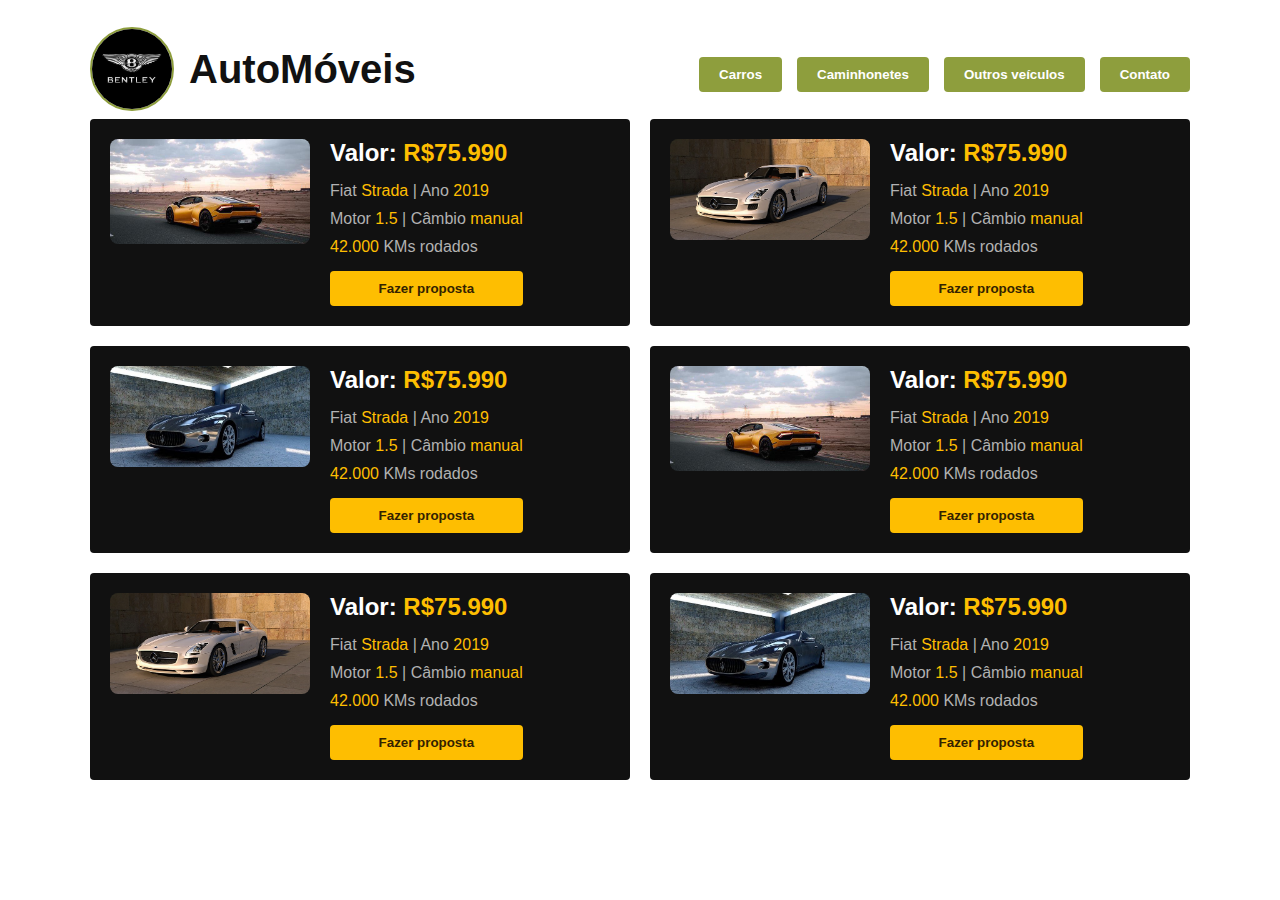
==== loja-carros-3/index.html @ ff147b7c "Atividades" ====
<!DOCTYPE html>
<html lang="pt-BR">
<head>
    <meta charset="UTF-8">
    <meta name="viewport" content="width=device-width, initial-scale=1.0">
    <title>AutoMóveis</title>
    <link rel="stylesheet" href="style.css">
</head>
<body>
    <header>
        <img src="imagens/car-icon.jpg" alt="icon">
        <h1>AutoMóveis</h1>
        <div class="nav-bar">
        <button>Carros</button>
        <button>Caminhonetes</button>
        <button>Outros veículos</button>
        <button>Contato</button>
    </div>
    </header>
    
    <div class="car-list">
        <div class="car-item">
            <img src="imagens/car-1.jpg" alt="Carro">
            <div class="details">
                <h2>Valor: <span class="highlight">R$75.990</span></h2>
                <p>Fiat <span class="highlight">Strada</span> | Ano <span class="highlight">2019</span></p>
                <p>Motor <span class="highlight">1.5</span> | Câmbio <span class="highlight">manual</span></p>
                <p><span class="highlight">42.000</span> KMs rodados</p>
                <button>Fazer proposta</button>
            </div>
        </div>
        <div class="car-item">
            <img src="imagens/car-2.jpg" alt="Carro">
            <div class="details">
                <h2>Valor: <span class="highlight">R$75.990</span></h2>
                <p>Fiat <span class="highlight">Strada</span> | Ano <span class="highlight">2019</span></p>
                <p>Motor <span class="highlight">1.5</span> | Câmbio <span class="highlight">manual</span></p>
                <p><span class="highlight">42.000</span> KMs rodados</p>
                <button>Fazer proposta</button>
            </div>
        </div>
        <div class="car-item">
            <img src="imagens/car-3.jpg" alt="Carro">
            <div class="details">
                <h2>Valor: <span class="highlight">R$75.990</span></h2>
                <p>Fiat <span class="highlight">Strada</span> | Ano <span class="highlight">2019</span></p>
                <p>Motor <span class="highlight">1.5</span> | Câmbio <span class="highlight">manual</span></p>
                <p><span class="highlight">42.000</span> KMs rodados</p>
                <button>Fazer proposta</button>
            </div>
        </div>
        <div class="car-item">
            <img src="imagens/car-1.jpg" alt="Carro">
            <div class="details">
                <h2>Valor: <span class="highlight">R$75.990</span></h2>
                <p>Fiat <span class="highlight">Strada</span> | Ano <span class="highlight">2019</span></p>
                <p>Motor <span class="highlight">1.5</span> | Câmbio <span class="highlight">manual</span></p>
                <p><span class="highlight">42.000</span> KMs rodados</p>
                <button>Fazer proposta</button>
            </div>
        </div>
        <div class="car-item">
            <img src="imagens/car-2.jpg" alt="Carro">
            <div class="details">
                <h2>Valor: <span class="highlight">R$75.990</span></h2>
                <p>Fiat <span class="highlight">Strada</span> | Ano <span class="highlight">2019</span></p>
                <p>Motor <span class="highlight">1.5</span> | Câmbio <span class="highlight">manual</span></p>
                <p><span class="highlight">42.000</span> KMs rodados</p>
                <button>Fazer proposta</button>
            </div>
        </div>
        <div class="car-item">
            <img src="imagens/car-3.jpg" alt="Carro">
            <div class="details">
                <h2>Valor: <span class="highlight">R$75.990</span></h2>
                <p>Fiat <span class="highlight">Strada</span> | Ano <span class="highlight">2019</span></p>
                <p>Motor <span class="highlight">1.5</span> | Câmbio <span class="highlight">manual</span></p>
                <p><span class="highlight">42.000</span> KMs rodados</p>
                <button>Fazer proposta</button>
            </div>
        </div>
        
    </div>
</body>
</html>
---- loja-carros-3/style.css ----
body {
    font-family: Arial, sans-serif;
    background-color: #fff;
    color: #111;
    text-align: center;
    margin: 0;
    padding: 20px;
}

header {
    display: flex;
    align-items: center;
    justify-content: center;
    gap: 15px;
    width: 1100px;
    margin-bottom: 20px;
    margin: 0 auto;
}

header img {
    width: 80px;
    height: 80px;
    border-radius: 50%;
    border: 2px solid #8e9e3d;
}

header h1 {
    font-size: 2.5rem;
    color: #111;
    font-weight: bold;
}

.nav-bar {
    display: flex;
    justify-content: center;
    gap: 15px;
    margin: 20px 0;
    margin-left: auto;
}

.nav-bar button {
    background-color: #8e9e3d;
    color: #fff;
    border: none;
    padding: 10px 20px;
    border-radius: 4px;
    font-weight: bold;
    cursor: pointer;
    transition: background-color 0.3s;
}

.nav-bar button:hover {
    background-color: #aab948;
}

.car-list {
    display: flex;
    flex-wrap: wrap;
    gap: 20px;
    justify-content: center;
}

.car-item {
    background-color: #111;
    color: #febe01;
    display: flex;
    align-items: flex-start;
    gap: 20px;
    padding: 20px;
    width: 500px;
    border-radius: 4px;
    text-align: left;
}

.car-item img {
    width: 200px;
    height: auto;
    border-radius: 8px;
}

.car-item .highlight{
    color: #febe01;
}

.car-item  h2 {
    color: white;
    font-size: 1.5rem;
    margin: 0 0 10px 0;
}

.car-item .details p {
    color: #b2b2b2;
    margin: 5px 0;
}

.car-item .details {
    display: flex;
    flex-direction: column;
}

button {
    background-color: #febe01;
    color: #332200;
    border: none;
    padding: 10px 20px;
    border-radius: 4px;
    font-weight: bold;
    cursor: pointer;
    transition: background-color 0.3s;
    margin-top: 10px;
}

button:hover {
    background-color: #ffcc00;
}


img{
    width: 250px;
    border-radius: 50%;
    
}
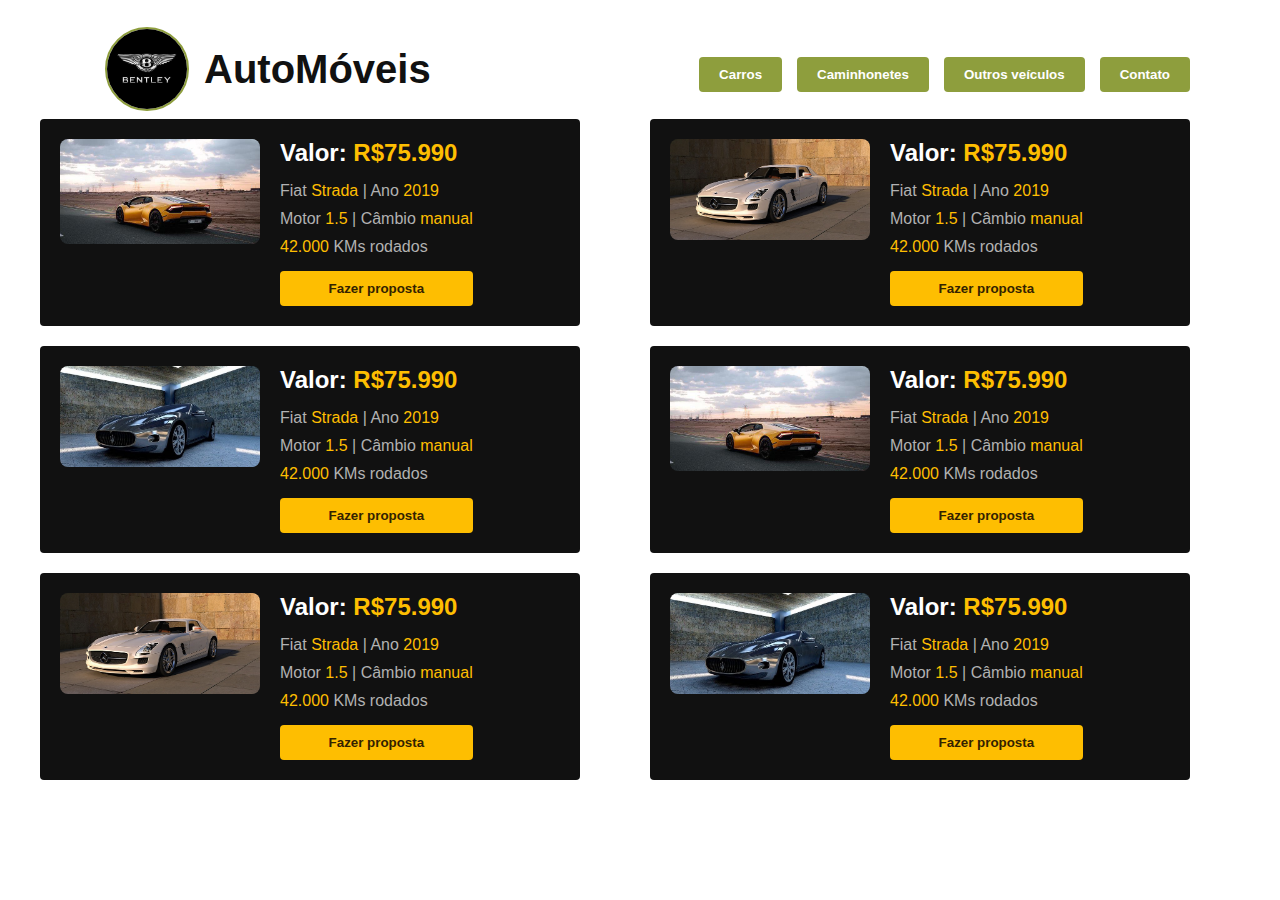
==== commit 1d39da3f: "responsivo" ====
--- a/loja-carros-3/index.html
+++ b/loja-carros-3/index.html
@@ -8,14 +8,16 @@
 </head>
 <body>
     <header>
-        <img src="imagens/car-icon.jpg" alt="icon">
-        <h1>AutoMóveis</h1>
-        <div class="nav-bar">
-        <button>Carros</button>
-        <button>Caminhonetes</button>
-        <button>Outros veículos</button>
-        <button>Contato</button>
-    </div>
+        <div class="container"></div>
+            <img src="imagens/car-icon.jpg" alt="icon">
+            <h1>AutoMóveis</h1>
+            <div class="nav-bar">
+                <button>Carros</button>
+                <button>Caminhonetes</button>
+                <button>Outros veículos</button>
+                <button>Contato</button>
+            </div>
+        </div>
     </header>
     
     <div class="car-list">
--- a/loja-carros-3/style.css
+++ b/loja-carros-3/style.css
@@ -54,10 +54,12 @@
 }
 
 .car-list {
-    display: flex;
-    flex-wrap: wrap;
+    display: grid;
+    grid-template-columns: 1fr 1fr;
     gap: 20px;
-    justify-content: center;
+    width: 1200px;
+    margin: 0 auto;
+
 }
 
 .car-item {
@@ -78,11 +80,11 @@
     border-radius: 8px;
 }
 
-.car-item .highlight{
+.car-item .highlight {
     color: #febe01;
 }
 
-.car-item  h2 {
+.car-item h2 {
     color: white;
     font-size: 1.5rem;
     margin: 0 0 10px 0;
@@ -115,8 +117,150 @@
 }
 
 
-img{
+img {
     width: 250px;
     border-radius: 50%;
-    
+
+}
+
+@media screen and (min-width: 320px) and (max-width: 480px) {
+    .car-list {
+        display: flex; /* Alterna o layout para Flexbox */
+        flex-direction: column; /* Empilha os itens verticalmente */
+        gap: 15px; /* Espaçamento entre os itens */
+        padding: 10px; /* Margem interna */
+    }
+
+    .car-item {
+        display: flex;
+        flex-direction: column;
+        background-color: black;
+        color: white;
+        border: 1px solid #ddd; /* Borda para destaque */
+        border-radius: 5px; /* Bordas arredondadas */
+        overflow: hidden;
+        width: 100%; /* Ocupa toda a largura da tela */
+        max-width: 250px; /* Evita que fique muito largo */
+        margin: 0 auto; /* Centraliza horizontalmente */
+        box-shadow: 0px 4px 6px rgba(0, 0, 0, 0.2); /* Sombra sutil */
+    }
+
+    .car-item img {
+        width: 100%; /* Imagem ocupa toda a largura */
+        height: auto;
+        display: block; /* Remove espaços extras */
+    }
+
+    .details {
+        padding: 10px;
+        
+    }
+
+    .details h2 {
+        color: #ffc107; /* Cor amarela para destaque */
+        font-size: 18px;
+        margin-bottom: 8px;
+    }
+
+    .details p {
+        margin: 5px 0;
+        font-size: 14px;
+    }
+
+    .details button {
+        background-color: #ffc107;
+        color: black;
+        border: none;
+        padding: 8px 12px;
+        font-size: 14px;
+        border-radius: 5px;
+        cursor: pointer;
+        text-transform: uppercase;
+    }
+
+    /* Container principal */
+    .container {
+        display: flex;
+        flex-direction: column;
+        align-items: center; /* Centraliza horizontalmente */
+        padding: 10px;
+    }
+
+    /* Logo */
+    .container img {
+        width: 80px; /* Tamanho do logo */
+        margin-bottom: 10px; /* Espaço abaixo do logo */
+    }
+
+    /* Título */
+    .container h1 {
+        font-size: 20px;
+        text-align: center;
+        margin-bottom: 15px; /* Espaço abaixo do título */
+    }
+
+    /* Botões */
+    .nav-bar {
+        display: grid; /* Alinha em duas colunas */
+        grid-template-columns: 1fr 1fr; /* Duas colunas iguais */
+        gap: 10px; /* Espaçamento entre botões */
+        width: 100%; /* Ocupa toda a largura */
+        max-width: 300px; /* Limita a largura máxima */
+    }
+
+    .nav-bar button {
+        padding: 12px;
+        font-size: 14px;
+        text-align: center;
+        background-color: #a6b300;
+        color: white;
+        border: none;
+        border-radius: 5px;
+        text-transform: uppercase;
+        cursor: pointer;
+    }
+}
+
+
+
+@media screen and (min-width: 481px) and (max-width: 768px) {
+    .car-list {
+        display: grid; 
+        grid-template-columns: 1fr 1fr;
+        gap: 15px; 
+        padding: 10px; 
+    }
+
+    .car-item {
+        display: flex;
+        flex-direction: column;
+        background-color: black;
+        border: 1px solid #ddd; 
+        border-radius: 5px; 
+        overflow: hidden; 
+    }
+
+    .car-item img {
+        width: 80%;
+        height: auto; 
+    }
+
+    .details {
+        padding: 10px;
+        
+    }
+
+    .nav-bar {
+        display: flex;
+        justify-content: center;
+        gap: 10px; 
+        flex-wrap: wrap; 
+    }
+
+    .nav-bar button {
+        flex: 1 1 45%; 
+        max-width: 200px;
+        padding: 10px; 
+        font-size: 14px; 
+    }
 }